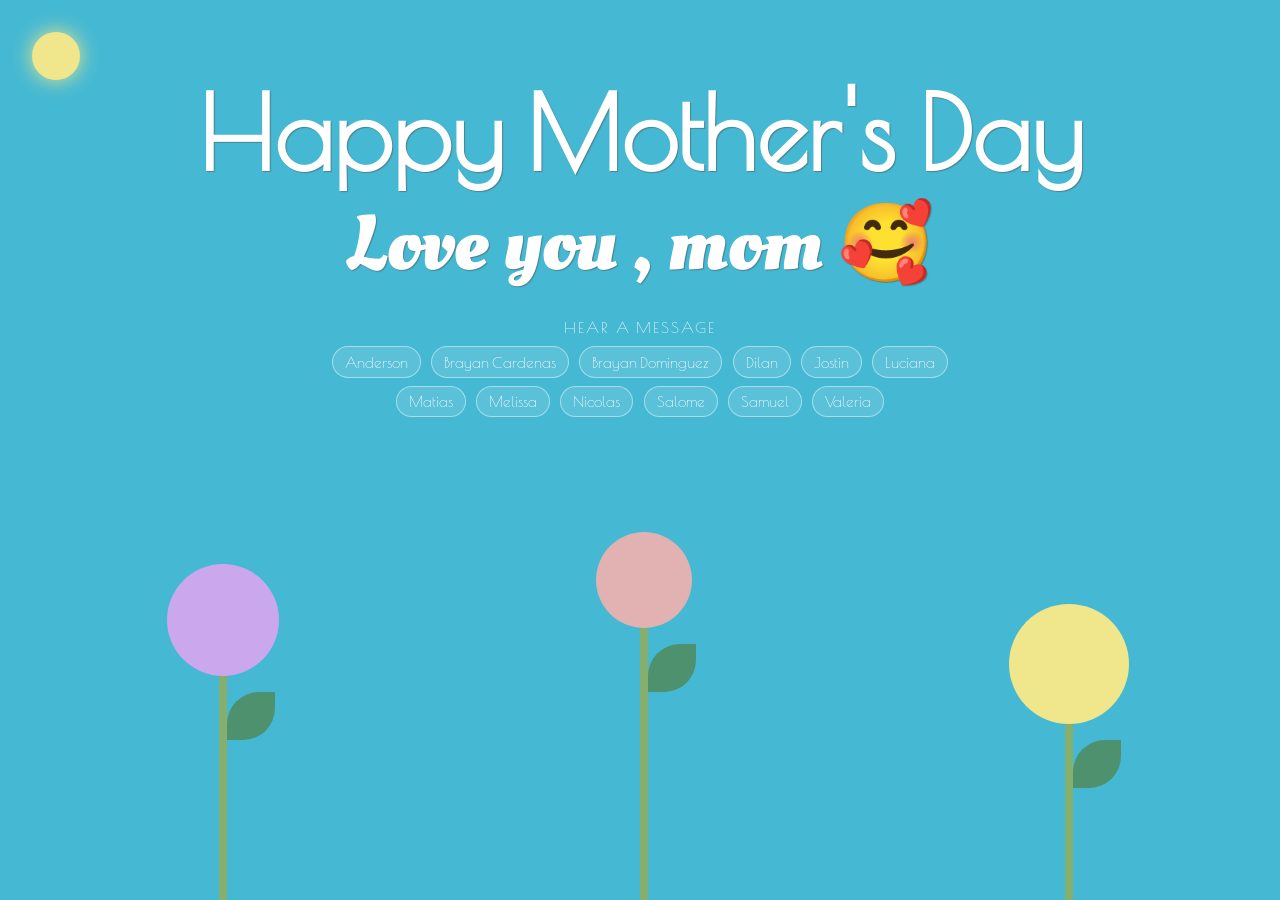
==== index.html @ 0ff4ee5f "Update project" ====
<html lang="en">

<head>
    <meta charset="UTF-8">
    <meta http-equiv="X-UA-Compatible" content="IE=edge">
    <meta name="viewport" content="width=device-width, initial-scale=1.0">
    <title>HAPPY MOTHER's DAY</title>
    <link rel="icon" href="heart.png" sizes="16x16">
    <link rel="stylesheet" href="style.css">
</head>

<body>
    
    <div class="dark fadeout "></div>
    <div class="sun slidein "></div>
    <h1 class="fadein" > Happy Mother's Day  </h1>
    <h2 class="fadin delay-1" > Love you , mom 🥰  </h2>

    <!-- audio-pages:begin -->
    <nav class="audio-hub" aria-label="Messages from each child">
        <p class="audio-hub__title">Hear a message</p>
        <ul class="audio-hub__list">
            <li><a href="anderson.html">Anderson</a></li>
            <li><a href="brayan_cardenas.html">Brayan Cardenas</a></li>
            <li><a href="brayan_dominguez.html">Brayan Dominguez</a></li>
            <li><a href="dilan.html">Dilan</a></li>
            <li><a href="jostin.html">Jostin</a></li>
            <li><a href="luciana.html">Luciana</a></li>
            <li><a href="matias.html">Matias</a></li>
            <li><a href="melissa.html">Melissa</a></li>
            <li><a href="nicolas.html">Nicolas</a></li>
            <li><a href="salome.html">Salome</a></li>
            <li><a href="samuel.html">Samuel</a></li>
            <li><a href="valeria.html">Valeria</a></li>
        </ul>
    </nav>
    <!-- audio-pages:end -->

    <section class="flowers">
        <div class="flower">
            <div class="flower_head pulse"></div>
            <div class="flower_stem grow-12"></div>
        </div>


        <div class="flower">
            <div class="flower_head pulse pink"></div>
            <div class="flower_stem grow-15"></div>
        </div>

        <div class="flower">
            <div class="flower_head pulse yellow "></div>
            <div class="flower_stem grow-9"></div>
        </div>

    </section>



</body>
</html>
---- style.css ----
@import url(https://fonts.googleapis.com/css?family=Oleo+Script);
@import url(https://fonts.googleapis.com/css?family=Poiret+One);
body {
  background-color: #45b9d3;
  color: white;
  overflow: hidden;
}

.dark {
  position: absolute;
  width: 100%;
  top: 0;
  bottom: 0;
  background: rgba(29, 25, 52, 0.9);
  z-index: 5000;
}

h1,
h2 {
  position: relative;
  text-align: center;
  font-family: 'Poiret One', 'Oleo Script', cursive;
  text-shadow: 1px 1px 1px rgba(77, 77, 77, 0.5);
  z-index: 1000;
  margin: 0;
}

h1 {
  margin-top: 4.5rem;
  font-size: 8vw;
}

h2 {
  font-size: 6vw;
  font-family: 'Oleo Script', cursive;
}

.sun {
  position: absolute;
  top: 2rem;
  left: 2rem;
  width: 3rem;
  height: 3rem;
  background-color: khaki;
  border-radius: 100%;
  -webkit-box-shadow: 0 0 20px khaki;
          box-shadow: 0 0 20px khaki;
}

.flowers {
  position: absolute;
  width: 100%;
  bottom: 0;
  display: -webkit-box;
  display: -ms-flexbox;
  display: flex;
  -ms-flex-pack: distribute;
      justify-content: space-around;
  -webkit-box-align: end;
      -ms-flex-align: end;
          align-items: flex-end;
}

.flower {
  display: -webkit-box;
  display: -ms-flexbox;
  display: flex;
  -webkit-box-orient: vertical;
  -webkit-box-direction: normal;
      -ms-flex-direction: column;
          flex-direction: column;
  -webkit-box-align: center;
      -ms-flex-align: center;
          align-items: center;
}

.flower_head {
  height: 7rem;
  width: 7rem;
  background: #cba8ed;
  border-radius: 100%;
}

.flower_stem {
  width: 0.5rem;
  height: 20rem;
  max-height: 0;
  background: #86af6e;
}

.flower_stem::after {
  content: '';
  margin-left: 0.5rem;
  margin-top: 1rem;
  width: 3em;
  height: 3em;
  display: block;
  background: #4d916e;
  border-radius: 2em 0 2em 0em;
}

.yellow {
  width: 7.5rem;
  height: 7.5rem;
  background: khaki;
}

.pink {
  width: 6rem;
  height: 6rem;
  background: #e2b1b1;
}

.fadein {
  opacity: 0;
  -webkit-animation: fadein 1s 2s ease-in forwards;
          animation: fadein 1s 2s ease-in forwards;
}

.slidein {
  -webkit-transform: translateX(-5rem);
          transform: translateX(-5rem);
  -webkit-animation: slidein 3s ease-out forwards;
          animation: slidein 3s ease-out forwards;
}

.fadeout {
  opacity: 1;
  -webkit-animation: fadeout 4s .25s ease forwards;
          animation: fadeout 4s .25s ease forwards;
}

.delay-1 {
  -webkit-animation-delay: 3s;
          animation-delay: 3s;
}

.grow-12 {
  -webkit-animation: grow-12 2s 0.5s ease-in-out forwards;
          animation: grow-12 2s 0.5s ease-in-out forwards;
}

.grow-15 {
  -webkit-animation: grow-15 2s 1.5s ease-in-out forwards;
          animation: grow-15 2s 1.5s ease-in-out forwards;
}

.grow-9 {
  -webkit-animation: grow-9 2s 2.5s ease-in-out forwards;
          animation: grow-9 2s 2.5s ease-in-out forwards;
}

.pulse {
  -webkit-animation: pulse 1s 0.5s ease-in-out infinite alternate;
          animation: pulse 1s 0.5s ease-in-out infinite alternate;
}

@-webkit-keyframes fadein {
  100% {
    opacity: 1;
  }
}

@keyframes fadein {
  100% {
    opacity: 1;
  }
}

@-webkit-keyframes slidein {
  100% {
    -webkit-transform: translateX(0);
            transform: translateX(0);
  }
}

@keyframes slidein {
  100% {
    -webkit-transform: translateX(0);
            transform: translateX(0);
  }
}

@-webkit-keyframes fadeout {
  100% {
    opacity: 0;
  }
}

@keyframes fadeout {
  100% {
    opacity: 0;
  }
}

@-webkit-keyframes grow-12 {
  100% {
    max-height: 14rem;
  }
}

@keyframes grow-12 {
  100% {
    max-height: 14rem;
  }
}

@-webkit-keyframes grow-15 {
  100% {
    max-height: 17rem;
  }
}

@keyframes grow-15 {
  100% {
    max-height: 17rem;
  }
}

@-webkit-keyframes grow-9 {
  100% {
    max-height: 11rem;
  }
}

@keyframes grow-9 {
  100% {
    max-height: 11rem;
  }
}

@-webkit-keyframes pulse {
  0% {
    -webkit-transform: scale(1);
            transform: scale(1);
  }
  100% {
    -webkit-transform: scale(1.1);
            transform: scale(1.1);
  }
}

@keyframes pulse {
  0% {
    -webkit-transform: scale(1);
            transform: scale(1);
  }
  100% {
    -webkit-transform: scale(1.1);
            transform: scale(1.1);
  }
}

@media (max-width: 480px) {
  h1 {
    font-size: 2.77rem;
  }
  h2 {
    font-size: 1.77rem;
  }
}

.audio-hub {
  position: relative;
  z-index: 1000;
  text-align: center;
  margin: 1.25rem auto 0;
  max-width: 40rem;
  padding: 0 1rem;
  font-family: 'Poiret One', 'Oleo Script', cursive;
}

.audio-hub__title {
  margin: 0 0 0.65rem;
  font-size: 1rem;
  letter-spacing: 0.12em;
  text-transform: uppercase;
  opacity: 0.9;
}

.audio-hub__list {
  list-style: none;
  margin: 0;
  padding: 0;
  display: flex;
  flex-wrap: wrap;
  gap: 0.5rem 0.65rem;
  justify-content: center;
}

.audio-hub__list a {
  display: inline-block;
  color: inherit;
  text-decoration: none;
  padding: 0.35rem 0.75rem;
  border-radius: 999px;
  border: 1px solid rgba(255, 255, 255, 0.45);
  background: rgba(255, 255, 255, 0.12);
  font-size: 0.95rem;
  transition: background 0.2s ease, transform 0.2s ease;
}

.audio-hub__list a:hover {
  background: rgba(255, 255, 255, 0.22);
  transform: translateY(-1px);
}

@media (max-width: 480px) {
  .audio-hub__list a {
    font-size: 0.85rem;
  }
}
/*# sourceMappingURL=style.css.map */
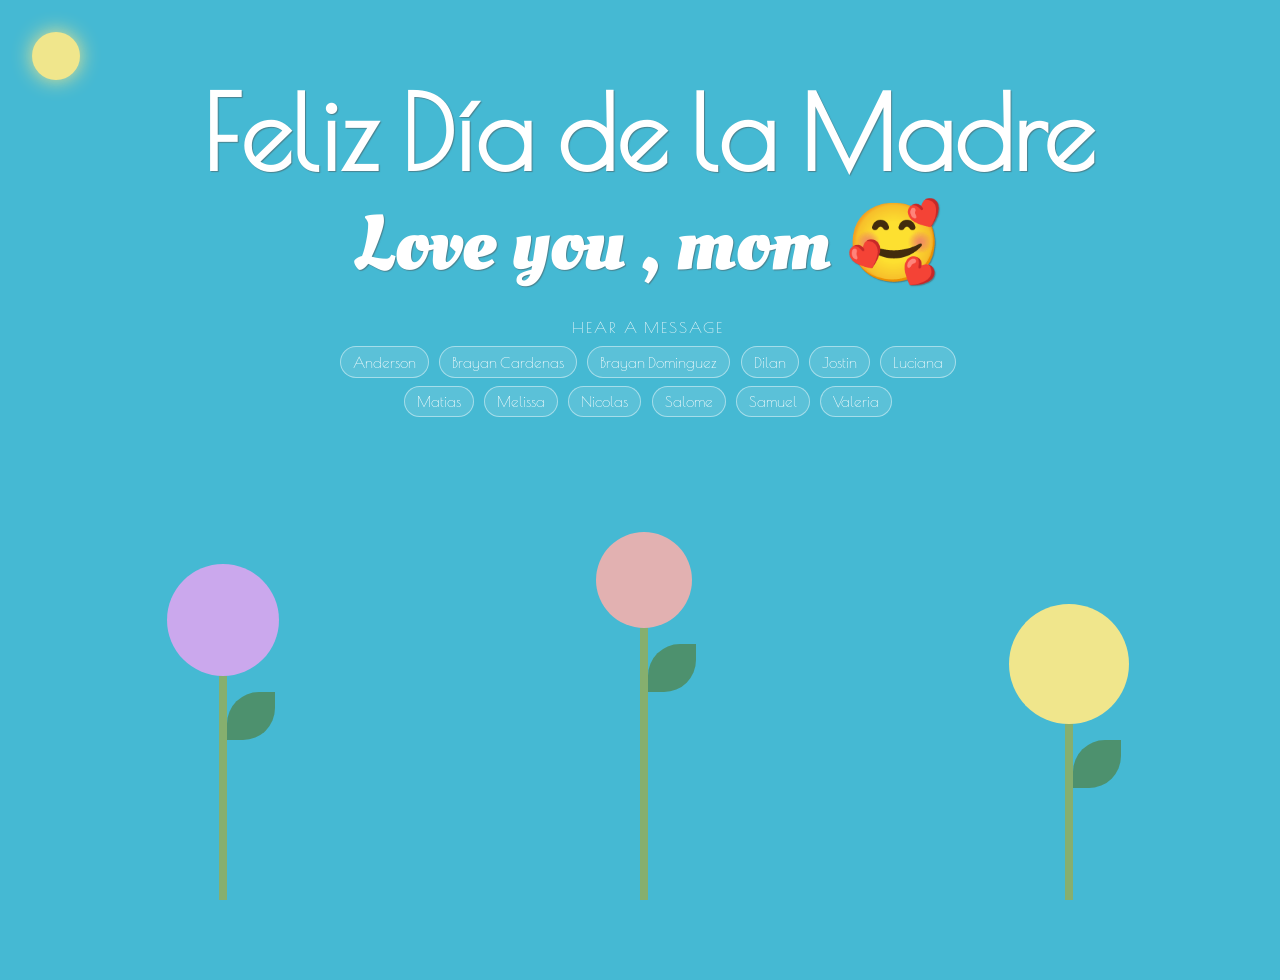
==== commit 59577eac: "Updates" ====
--- a/index.html
+++ b/index.html
@@ -4,7 +4,7 @@
     <meta charset="UTF-8">
     <meta http-equiv="X-UA-Compatible" content="IE=edge">
     <meta name="viewport" content="width=device-width, initial-scale=1.0">
-    <title>HAPPY MOTHER's DAY</title>
+    <title>Feliz Día de la Madre</title>
     <link rel="icon" href="heart.png" sizes="16x16">
     <link rel="stylesheet" href="style.css">
 </head>
@@ -13,27 +13,27 @@
     
     <div class="dark fadeout "></div>
     <div class="sun slidein "></div>
-    <h1 class="fadein" > Happy Mother's Day  </h1>
+    <h1 class="fadein" > Feliz Día de la Madre  </h1>
     <h2 class="fadin delay-1" > Love you , mom 🥰  </h2>
-
-    <!-- audio-pages:begin -->
-    <nav class="audio-hub" aria-label="Messages from each child">
-        <p class="audio-hub__title">Hear a message</p>
-        <ul class="audio-hub__list">
-            <li><a href="anderson.html">Anderson</a></li>
-            <li><a href="brayan_cardenas.html">Brayan Cardenas</a></li>
-            <li><a href="brayan_dominguez.html">Brayan Dominguez</a></li>
-            <li><a href="dilan.html">Dilan</a></li>
-            <li><a href="jostin.html">Jostin</a></li>
-            <li><a href="luciana.html">Luciana</a></li>
-            <li><a href="matias.html">Matias</a></li>
-            <li><a href="melissa.html">Melissa</a></li>
-            <li><a href="nicolas.html">Nicolas</a></li>
-            <li><a href="salome.html">Salome</a></li>
-            <li><a href="samuel.html">Samuel</a></li>
-            <li><a href="valeria.html">Valeria</a></li>
-        </ul>
-    </nav>
+
+    <!-- audio-pages:begin -->
+    <nav class="audio-hub" aria-label="Messages from each child">
+        <p class="audio-hub__title">Hear a message</p>
+        <ul class="audio-hub__list">
+            <li><a href="anderson.html">Anderson</a></li>
+            <li><a href="brayan_cardenas.html">Brayan Cardenas</a></li>
+            <li><a href="brayan_dominguez.html">Brayan Dominguez</a></li>
+            <li><a href="dilan.html">Dilan</a></li>
+            <li><a href="jostin.html">Jostin</a></li>
+            <li><a href="luciana.html">Luciana</a></li>
+            <li><a href="matias.html">Matias</a></li>
+            <li><a href="melissa.html">Melissa</a></li>
+            <li><a href="nicolas.html">Nicolas</a></li>
+            <li><a href="salome.html">Salome</a></li>
+            <li><a href="samuel.html">Samuel</a></li>
+            <li><a href="valeria.html">Valeria</a></li>
+        </ul>
+    </nav>
     <!-- audio-pages:end -->
 
     <section class="flowers">
--- a/style.css
+++ b/style.css
@@ -1,5 +1,9 @@
 @import url(https://fonts.googleapis.com/css?family=Oleo+Script);
 @import url(https://fonts.googleapis.com/css?family=Poiret+One);
+html,body {
+  width: 100%;
+  min-height: 100%;
+}
 body {
   background-color: #45b9d3;
   color: white;
@@ -9,6 +13,7 @@
 .dark {
   position: absolute;
   width: 100%;
+  left: 0;
   top: 0;
   bottom: 0;
   background: rgba(29, 25, 52, 0.9);
